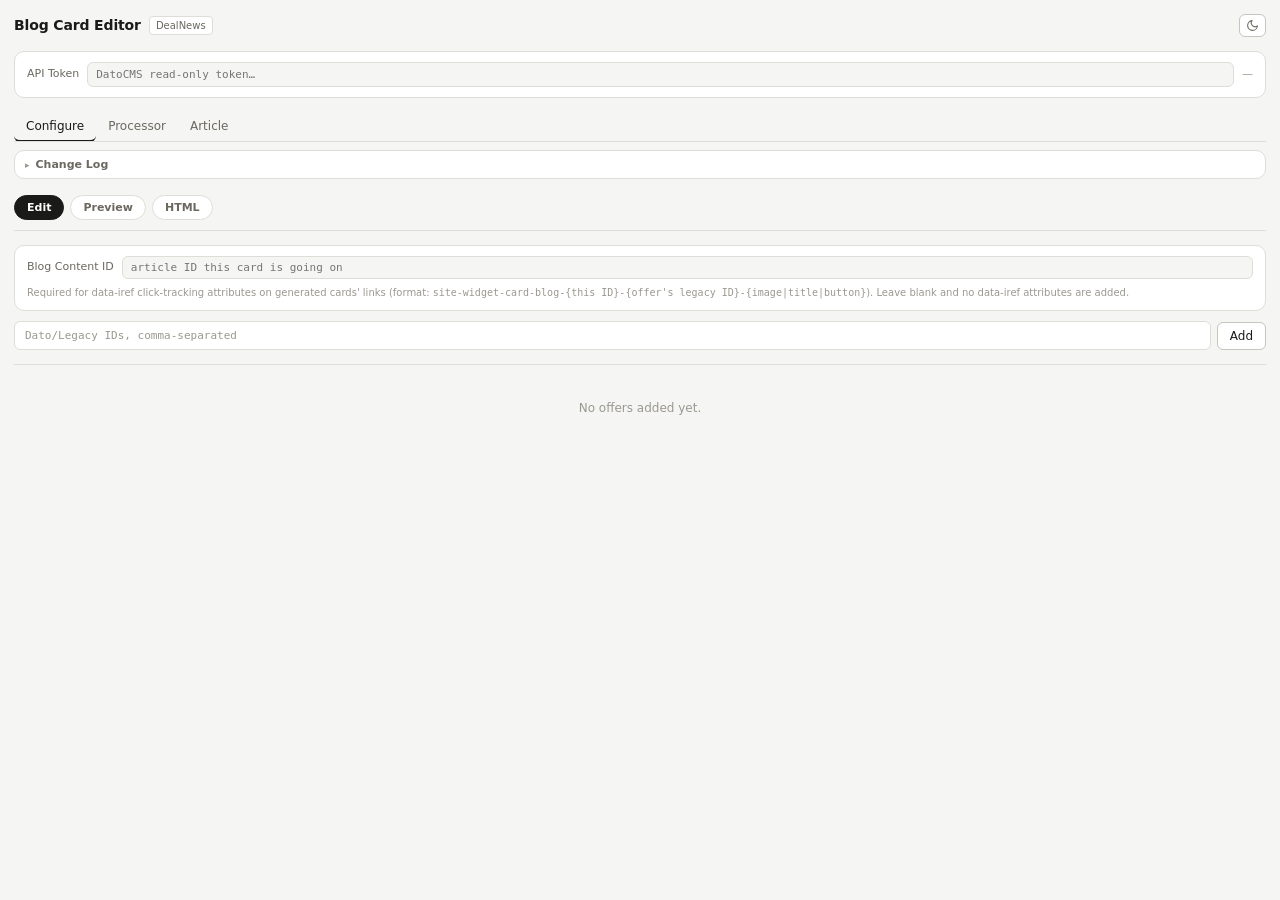
==== sidebar.html @ aa275ee0 "Initial commit: DealNews Blog Card Editor extension Chrome MV3 sidebar extension for DealNews editor" ====
<!DOCTYPE html>
<html lang="en">
<head>
<meta charset="UTF-8">
<meta name="viewport" content="width=device-width, initial-scale=1.0">
<title>Blog Card Editor</title>
<link rel="stylesheet" href="sidebar.css">
</head>
<body>

<div class="app-shell">

  <div class="header">
    <span class="header-title">Blog Card Editor</span>
    <span class="header-badge">DealNews</span>
    <button class="theme-toggle" id="theme-btn" title="Toggle dark mode">
      <svg id="theme-icon" width="13" height="13" viewBox="0 0 24 24" fill="none" stroke="currentColor" stroke-width="2" stroke-linecap="round" stroke-linejoin="round">
        <path d="M21 12.79A9 9 0 1 1 11.21 3 7 7 0 0 0 21 12.79z"/>
      </svg>
    </button>
  </div>

  <!-- Token bar -->
  <div class="token-bar">
    <div class="token-bar-row">
      <label for="token-input">API Token</label>
      <input type="password" id="token-input" placeholder="DatoCMS read-only token…" autocomplete="off" />
      <span class="token-status" id="token-status">—</span>
    </div>
  </div>

  <!-- Tabs -->
  <div class="tabs">
    <button class="tab active" id="tab-configure" data-tab="configure">Configure</button>
    <button class="tab" id="tab-processor" data-tab="processor">Processor</button>
    <button class="tab" id="tab-article"   data-tab="article">Article</button>
  </div>

  <!-- Change Log — records what the Processor and Article tabs actually did to HTML -->
  <div class="change-log-wrap">
    <button class="change-log-toggle" id="change-log-toggle">
      <span class="change-log-caret">▸</span>
      <span>Change Log</span>
      <span class="change-log-count" id="change-log-count"></span>
    </button>
    <div class="change-log-body" id="change-log-body" style="display:none;">
      <div class="change-log-actions">
        <button class="small" id="change-log-clear">Clear</button>
      </div>
      <div id="change-log-list"></div>
    </div>
  </div>

  <!-- ── Configure (Edit / Preview / HTML) ── -->
  <div class="pane active" id="pane-configure">

    <div class="subtabs">
      <button class="subtab active" id="subtab-edit"    data-subtab="edit">Edit</button>
      <button class="subtab" id="subtab-preview" data-subtab="preview">Preview</button>
      <button class="subtab" id="subtab-html"    data-subtab="html">HTML</button>
    </div>

    <!-- Edit -->
    <div class="subpane active" id="subpane-edit">
      <div class="settings-card">
        <div class="settings-row">
          <label for="blog-content-id">Blog Content ID</label>
          <input type="text" id="blog-content-id" placeholder="article ID this card is going on" />
        </div>
        <p style="font-size:10px;color:var(--text-faint);margin-top:6px;">
          Required for data-iref click-tracking attributes on generated cards' links (format: <code>site-widget-card-blog-{this ID}-{offer's legacy ID}-{image|title|button}</code>). Leave blank and no data-iref attributes are added.
        </p>
      </div>

      <div class="search-row">
        <input type="text" id="id-input" placeholder="Dato/Legacy IDs, comma-separated" />
        <button id="add-btn">Add</button>
        <span class="spinner" id="spinner" style="display:none;"></span>
      </div>
      <p class="msg" id="add-progress" style="display:none;color:var(--text-muted);"></p>
      <p class="msg err" id="add-err" style="display:none;"></p>

      <hr>

      <div class="empty" id="offers-empty">No offers added yet.</div>

      <div id="sort-bar-wrap" style="display:none;">
        <div class="sort-bar">
          <span class="sort-bar-label">Sort</span>
          <button class="sort-btn" id="sort-asc-btn">↑ Asc</button>
          <button class="sort-btn" id="sort-desc-btn">↓ Desc</button>
          <button class="sort-btn" id="sort-auto-btn">✦ Auto</button>
          <span class="sort-detect" id="sort-detect-label"></span>
          <span id="offer-count" style="margin-left:auto;font-size:11px;color:var(--text-muted);"></span>
          <button class="danger-text" id="remove-all-btn">Remove All</button>
        </div>
        <div class="sort-bar">
          <span class="sort-bar-label">Layout</span>
          <button class="sort-btn active" id="layout-grid-btn" title="Multi-column grid (default)">Grid</button>
          <button class="sort-btn" id="layout-vertical-btn" title="Single-column vertical stack">Vertical</button>
        </div>
      </div>

      <div class="tbl-wrap" id="offers-tbl-wrap" style="display:none;">
        <table>
          <thead>
            <tr>
              <th style="width:18px;"></th>
              <th style="width:24px;">#</th>
              <th>Title</th>
              <th style="width:58px;">Callout</th>
              <th style="width:80px;">CTA text</th>
              <th style="width:24px;"></th>
              <th style="width:62px;"></th>
            </tr>
          </thead>
          <tbody id="offers-tbody"></tbody>
        </table>
      </div>
    </div>

    <!-- Preview -->
    <div class="subpane" id="subpane-preview">
      <div class="preview-header">
        <button id="view-html-btn">View HTML →</button>
      </div>
      <div class="empty" id="preview-empty">Add offers in the Edit view first.</div>
      <div id="cards-container"></div>
    </div>

    <!-- HTML Output -->
    <div class="subpane" id="subpane-html">
      <div class="preview-header">
        <button class="primary" id="copy-btn">Copy HTML</button>
      </div>
      <p class="msg warn" id="iref-blog-id-warn" style="display:none;">⚠ No Blog Content ID set (Edit view) — cards generated below have no data-iref tracking attributes.</p>
      <div class="empty" id="html-empty">Add offers in the Edit view first.</div>
      <div id="html-out-block" style="display:none;">
        <div class="html-out-wrap">
          <div class="html-out-toolbar">
            <span>Generated HTML</span>
            <button id="copy-btn-2">Copy</button>
          </div>
          <pre class="html-out-pre" id="html-out-pre"></pre>
        </div>
      </div>
    </div>

  </div><!-- /pane-configure -->

  <!-- ── Deal Processor ── -->
  <div class="pane" id="pane-processor">
    <p class="processor-desc">Paste raw deal HTML and swap all CTA button text at once.</p>

    <div class="proc-card">
      <label class="proc-label">Raw HTML Input</label>
      <textarea id="proc-htmlInput" rows="7" placeholder="Paste your raw HTML here…"></textarea>
    </div>

    <div class="tracking-banner" id="proc-tracking-banner" style="display:none;"></div>

    <div class="proc-row">
      <div class="proc-card">
        <label class="proc-label">New Button Text</label>
        <input type="text" id="proc-btnText" placeholder='e.g. "Get Deal"' value="Get Deal" />
      </div>
      <div class="proc-tally">
        <div class="proc-tally-num" id="proc-tallyNum">—</div>
        <div class="proc-tally-label">Found</div>
      </div>
    </div>

    <div class="proc-btn-row">
      <button class="primary" id="proc-process-btn">⚡ Process</button>
      <button id="proc-clear-btn">✕ Clear</button>
    </div>

    <div class="proc-card">
      <div class="proc-output-header">
        <span style="font-size:12px;font-weight:600;color:var(--text);">Output</span>
        <button id="proc-copyBtn" style="display:none;" class="small">Copy HTML</button>
      </div>
      <textarea id="proc-outputArea" rows="8" readonly placeholder="Modified HTML will appear here…"></textarea>
    </div>
  </div>

  <!-- ── Article ── -->
  <div class="pane" id="pane-article">

    <!-- Settings -->
    <div class="article-section">
      <div class="section-label">Settings</div>
      <div class="settings-card">
        <div class="settings-row">
          <label for="exp-field">Expiry field</label>
          <input type="text" id="exp-field" value="expiration_datetime" placeholder="DatoCMS field API key" />
        </div>
        <div class="settings-row" style="margin-top:8px;">
          <label for="editor-selector">Editor selector</label>
          <input type="text" id="editor-selector" placeholder="e.g. #body, textarea[name=content]" />
        </div>
        <p style="font-size:10px;color:var(--text-faint);margin-top:6px;">
          Leave blank to auto-detect. If Load from Page reads the wrong field, right-click the article body textarea → Inspect, then enter its CSS selector here.
        </p>
        <div style="margin-top:8px;display:flex;gap:6px;align-items:center;">
          <button id="diag-btn" class="small">Run Diagnostics</button>
          <span class="spinner" id="diag-spinner" style="display:none;"></span>
        </div>
        <pre id="diag-out" style="display:none;margin-top:8px;font-size:10px;font-family:var(--mono);background:var(--bg);border:1px solid var(--border);border-radius:var(--radius);padding:8px;overflow-x:auto;white-space:pre-wrap;"></pre>
      </div>
    </div>

    <!-- Load -->
    <div class="article-section">
      <div class="section-label">Load Article</div>
      <div class="article-actions">
        <button class="primary" id="load-page-btn">↓ Load from Page</button>
        <button id="manual-toggle-btn">Paste manually</button>
        <span class="spinner" id="article-spinner" style="display:none;"></span>
      </div>
      <div id="manual-area" style="display:none;">
        <textarea class="manual-textarea" id="manual-html-input" rows="6"
          placeholder="Paste article HTML here, then click Parse…"></textarea>
        <div style="margin-top:6px;display:flex;gap:6px;">
          <button class="primary" id="parse-manual-btn">Parse</button>
          <button id="cancel-manual-btn">Cancel</button>
        </div>
      </div>
      <p class="msg err" id="article-load-err" style="display:none;"></p>
      <div class="tracking-banner" id="article-tracking-banner" style="display:none;"></div>
    </div>

    <!-- Found cards -->
    <div class="article-section" id="cards-found-section" style="display:none;">
      <div class="section-label">Deal Cards Found</div>

      <p style="font-size:10px;color:var(--text-faint);margin:0 0 6px;">
        Drag a row or edit its # to reorder — applied when you regenerate below.
      </p>
      <div class="card-list-wrap">
        <ul class="card-list" id="article-card-list"></ul>
      </div>

      <!-- Sits right above the flag/check buttons below (rather than above
           the list) so the counts are visible without scrolling back up
           while flagging cards for removal. -->
      <div id="article-status-bar" class="article-status-bar"></div>

      <div class="article-actions" style="flex-wrap:wrap;">
        <button id="check-exp-btn">Check Expirations</button>
        <span class="spinner" id="check-spinner" style="display:none;"></span>
        <button id="flag-expired-btn" class="small">Flag Expired</button>
        <button id="flag-all-btn" class="small">Flag All for Removal</button>
        <button id="flag-all-except-kept-btn" class="small">Flag All Except Kept</button>
        <button id="unflag-all-btn" class="small">Unflag All</button>
        <button id="article-preview-toggle" class="small">🖼 Show Visual Preview</button>
        <p class="msg err" id="check-err" style="display:none;width:100%;"></p>
      </div>

      <p style="font-size:10px;color:var(--text-faint);margin:8px 0 0;display:none;" id="article-preview-hint">
        Cards marked "⚠ Unverifiable" have no offer ID, so DatoCMS can't confirm their status — check the callout, description, and CTA text for expiry language.
      </p>
      <div id="article-preview-container" style="display:none;margin-top:8px;"></div>
    </div>

    <!-- Find & Replace -->
    <div class="article-section" id="find-replace-section" style="display:none;">
      <div class="section-label">Find &amp; Replace</div>
      <p style="font-size:10px;color:var(--text-faint);margin-bottom:8px;">
        Plain-text search across the loaded article HTML — for quick fixes like updating a month in a header. Find lists every match with surrounding context so you can see which are in headers vs. body copy and uncheck the ones to leave alone. Card titles/callouts/CTA text below update to match applied changes; click Remove Flagged / Reorder &amp; Regenerate afterward to produce the final copyable HTML.
      </p>
      <div class="settings-card">
        <div class="settings-row">
          <label for="find-input">Find</label>
          <input type="text" id="find-input" placeholder="e.g. August 2026" />
        </div>
        <div class="settings-row" style="margin-top:8px;">
          <label for="replace-input">Replace</label>
          <input type="text" id="replace-input" placeholder="e.g. September 2026" />
        </div>
      </div>
      <div class="article-actions" style="margin-top:8px;">
        <label style="font-size:11px;display:flex;align-items:center;gap:4px;color:var(--text-muted);">
          <input type="checkbox" id="find-case-sensitive" /> Case-sensitive
        </label>
        <button class="primary" id="find-replace-btn">Find Matches</button>
        <span id="find-replace-tally" style="font-size:11px;color:var(--text-muted);"></span>
      </div>
      <p class="msg err" id="find-replace-err" style="display:none;"></p>

      <div id="find-matches-wrap" style="display:none;margin-top:8px;">
        <div class="article-actions" style="margin-bottom:6px;">
          <button class="small" id="find-matches-select-all">Select All</button>
          <button class="small" id="find-matches-select-none">Select None</button>
          <span id="find-matches-counter" style="font-size:11px;color:var(--text-muted);"></span>
        </div>
        <ul class="find-matches-list" id="find-matches-list"></ul>
        <div class="article-actions" style="margin-top:8px;">
          <button class="primary" id="find-apply-btn">Apply to Selected</button>
        </div>
      </div>
    </div>

    <!-- Regenerate -->
    <div class="article-section" id="regen-section" style="display:none;">
      <div class="section-label">Apply Changes &amp; Regenerate</div>
      <div class="article-actions">
        <button class="primary" id="regen-btn">Remove Flagged / Reorder &amp; Regenerate</button>
      </div>
      <div class="tracking-banner" id="regen-tracking-banner" style="display:none;margin-top:10px;"></div>
      <div id="regen-out-block" style="display:none;margin-top:10px;">
        <div class="html-out-wrap">
          <div class="html-out-toolbar">
            <span>Updated Article HTML</span>
            <div style="display:flex;gap:6px;">
              <button id="regen-copy-btn" class="small">Copy</button>
            </div>
          </div>
          <pre class="html-out-pre" id="regen-out-pre"></pre>
        </div>
      </div>
    </div>

  </div><!-- /pane-article -->

</div><!-- /app-shell -->

<div class="toast" id="toast"></div>

<script src="sidebar.js"></script>
</body>
</html>
---- sidebar.css ----
*, *::before, *::after { box-sizing: border-box; margin: 0; padding: 0; }

:root {
  --bg: #f5f5f3;
  --surface: #ffffff;
  --border: #e0ddd8;
  --border-strong: #c8c4be;
  --text: #1a1a18;
  --text-muted: #6b6860;
  --text-faint: #9b9890;
  --accent: #2563af;
  --green: #3aaa5c;
  --green-bg: #edf7f1;
  --red: #c0392b;
  --red-bg: #fdf0ee;
  --yellow: #b07d00;
  --yellow-bg: #fdf8e8;
  --orange: #c05a00;
  --orange-bg: #fef3e8;
  --success: #1a7a3c;
  --mono: 'SF Mono', 'Fira Code', 'Cascadia Code', monospace;
  --sans: -apple-system, BlinkMacSystemFont, 'Segoe UI', system-ui, sans-serif;
  --radius: 6px;
  --radius-lg: 10px;
}

[data-theme="dark"] {
  --bg: #1a1a18;
  --surface: #242422;
  --border: #38362f;
  --border-strong: #4a4840;
  --text: #e8e6e1;
  --text-muted: #9b9890;
  --text-faint: #6b6860;
  --accent: #6b9fd4;
  --green-bg: #0e2217;
  --red-bg: #2a1a18;
  --yellow-bg: #221e0e;
  --orange-bg: #221408;
}

body {
  font-family: var(--sans);
  background: var(--bg);
  color: var(--text);
  font-size: 13px;
  line-height: 1.5;
}

.app-shell {
  padding: 14px 14px 24px;
}

/* Header */
.header {
  display: flex;
  align-items: center;
  gap: 8px;
  margin-bottom: 14px;
}
.header-title { font-size: 14px; font-weight: 600; letter-spacing: -0.01em; }
.header-badge {
  font-size: 10px;
  color: var(--text-muted);
  background: var(--surface);
  border: 1px solid var(--border);
  border-radius: 4px;
  padding: 1px 6px;
  font-weight: 500;
}
.theme-toggle {
  margin-left: auto;
  padding: 4px 6px;
  border: 1px solid var(--border-strong);
  border-radius: var(--radius);
  background: var(--surface);
  color: var(--text-muted);
  cursor: pointer;
  line-height: 0;
}
.theme-toggle:hover { color: var(--text); background: var(--bg); }
.theme-toggle svg { display: block; }

/* Token bar */
.token-bar {
  background: var(--surface);
  border: 1px solid var(--border);
  border-radius: var(--radius-lg);
  padding: 10px 12px;
  margin-bottom: 14px;
}
.token-bar-row {
  display: flex;
  align-items: center;
  gap: 8px;
}
.token-bar label { font-size: 11px; font-weight: 500; color: var(--text-muted); white-space: nowrap; }
.token-bar input {
  flex: 1;
  font-family: var(--mono);
  font-size: 11px;
  border: 1px solid var(--border);
  border-radius: var(--radius);
  padding: 5px 8px;
  background: var(--bg);
  color: var(--text);
  outline: none;
  min-width: 0;
}
.token-bar input:focus { border-color: var(--border-strong); }
.token-status { font-size: 11px; color: var(--text-faint); white-space: nowrap; }
.token-status.ok { color: var(--success); }

/* Tabs — scrollable row */
.tabs {
  display: flex;
  border-bottom: 1px solid var(--border);
  margin-bottom: 16px;
  gap: 0;
  overflow-x: auto;
  scrollbar-width: none;
}
.tabs::-webkit-scrollbar { display: none; }
.tab {
  font-size: 12px;
  padding: 7px 12px;
  color: var(--text-muted);
  cursor: pointer;
  border: none;
  background: none;
  border-bottom: 2px solid transparent;
  margin-bottom: -1px;
  font-family: var(--sans);
  font-weight: 500;
  white-space: nowrap;
  transition: color 0.1s;
}
.tab:hover { color: var(--text); }
.tab.active { color: var(--text); border-bottom-color: var(--text); }

/* Sub-tabs — a view switcher nested inside one top-level tab (e.g. Configure's
   Edit/Preview/HTML), distinct from .sort-btn despite the similar pill look:
   that class means "sort/layout mode", this means "which view is showing". */
.subtabs {
  display: flex;
  gap: 6px;
  margin-bottom: 14px;
  padding-bottom: 10px;
  border-bottom: 1px solid var(--border);
}
.subtab {
  font-size: 11px;
  font-weight: 600;
  padding: 5px 12px;
  border-radius: 20px;
  border: 1px solid var(--border);
  background: var(--surface);
  color: var(--text-muted);
  cursor: pointer;
  font-family: var(--sans);
  transition: color 0.1s, background 0.1s, border-color 0.1s;
}
.subtab:hover { color: var(--text); background: var(--bg); }
.subtab.active { background: var(--text); color: var(--surface); border-color: var(--text); }

.subpane { display: none; }
.subpane.active { display: block; }

/* Change Log */
.change-log-wrap {
  margin: -8px 0 16px;
  border: 1px solid var(--border);
  border-radius: var(--radius-lg);
  background: var(--surface);
  overflow: hidden;
}
.change-log-toggle {
  width: 100%;
  display: flex;
  align-items: center;
  gap: 6px;
  padding: 7px 10px;
  background: none;
  border: none;
  cursor: pointer;
  font-size: 11px;
  font-weight: 600;
  color: var(--text-muted);
  font-family: var(--sans);
  text-align: left;
}
.change-log-toggle:hover { color: var(--text); background: var(--bg); }
.change-log-caret { font-size: 9px; color: var(--text-faint); }
.change-log-count { color: var(--text-faint); font-weight: 400; }
.change-log-body {
  border-top: 1px solid var(--border);
  padding: 8px 10px;
  max-height: 240px;
  overflow-y: auto;
}
.change-log-actions { display: flex; justify-content: flex-end; margin-bottom: 6px; }
.change-log-empty { font-size: 11px; color: var(--text-faint); padding: 4px 0; }
.change-log-entry {
  border: 1px solid var(--border);
  border-radius: var(--radius);
  padding: 6px 8px;
  margin-bottom: 6px;
  background: var(--bg);
}
.change-log-entry:last-child { margin-bottom: 0; }
.change-log-entry-head {
  display: flex;
  justify-content: space-between;
  align-items: center;
  gap: 6px;
  margin-bottom: 3px;
}
.change-log-source {
  font-size: 9px;
  font-weight: 700;
  text-transform: uppercase;
  letter-spacing: 0.03em;
  color: var(--accent);
  background: var(--surface);
  border: 1px solid var(--border);
  border-radius: 20px;
  padding: 1px 7px;
  white-space: nowrap;
}
.change-log-time { font-family: var(--mono); font-size: 10px; color: var(--text-faint); white-space: nowrap; }
.change-log-summary { font-size: 11px; color: var(--text); font-weight: 500; }
.change-log-details { margin: 4px 0 0; padding-left: 16px; font-size: 10.5px; color: var(--text-muted); }
.change-log-details li { margin-bottom: 2px; }

/* Panes */
.pane { display: none; }
.pane.active { display: block; }

/* Search row */
.search-row { display: flex; gap: 6px; margin-bottom: 10px; align-items: center; }
.search-row input {
  flex: 1;
  font-family: var(--mono);
  font-size: 11px;
  border: 1px solid var(--border);
  border-radius: var(--radius);
  padding: 7px 10px;
  background: var(--surface);
  color: var(--text);
  outline: none;
  min-width: 0;
}
.search-row input:focus { border-color: var(--border-strong); }
.search-row input::placeholder { color: var(--text-faint); }

/* Buttons */
button {
  font-family: var(--sans);
  font-size: 12px;
  font-weight: 500;
  padding: 6px 12px;
  border: 1px solid var(--border-strong);
  border-radius: var(--radius);
  background: var(--surface);
  color: var(--text);
  cursor: pointer;
  transition: background 0.1s, border-color 0.1s;
  white-space: nowrap;
}
button:hover { background: var(--bg); }
button:active { transform: scale(0.98); }
button:disabled { opacity: 0.5; cursor: not-allowed; }
button.primary { background: var(--text); color: var(--surface); border-color: var(--text); }
button.primary:hover { background: #333; }
button.danger-text { color: var(--red); border-color: var(--border); font-size: 11px; padding: 3px 8px; }
button.danger-text:hover { background: var(--red-bg); }
button.small { font-size: 11px; padding: 4px 8px; }

/* Spinner */
.spinner {
  display: inline-block;
  width: 12px; height: 12px;
  border: 2px solid var(--border);
  border-top-color: var(--text-muted);
  border-radius: 50%;
  animation: spin 0.55s linear infinite;
  flex-shrink: 0;
}
@keyframes spin { to { transform: rotate(360deg); } }

/* Messages */
.msg { font-size: 11px; margin-top: 5px; }
.msg.err { color: var(--red); }
.msg.ok { color: var(--success); }
.msg.warn { color: var(--orange); }

hr { border: none; border-top: 1px solid var(--border); margin: 14px 0; }

.empty { font-size: 12px; color: var(--text-faint); padding: 20px 0; text-align: center; }

/* Offers table */
.tbl-wrap { overflow-x: auto; }
table { width: 100%; border-collapse: collapse; font-size: 12px; }
th {
  text-align: left;
  font-size: 10px;
  font-weight: 600;
  color: var(--text-muted);
  text-transform: uppercase;
  letter-spacing: 0.05em;
  padding: 6px 8px;
  border-bottom: 1px solid var(--border);
}
td {
  padding: 7px 8px;
  border-bottom: 1px solid var(--border);
  color: var(--text);
  vertical-align: middle;
}
tr:last-child td { border-bottom: none; }
.cell-mono { font-family: var(--mono); font-size: 10px; color: var(--text-muted); }
.cell-trunc { max-width: 120px; white-space: nowrap; overflow: hidden; text-overflow: ellipsis; }
.cell-muted { color: var(--text-muted); }

/* Sort bar */
.sort-bar {
  display: flex;
  align-items: center;
  gap: 6px;
  margin-bottom: 10px;
  flex-wrap: wrap;
}
.sort-bar-label { font-size: 10px; font-weight: 600; color: var(--text-muted); text-transform: uppercase; letter-spacing: 0.05em; white-space: nowrap; }
.sort-btn {
  font-size: 11px;
  padding: 3px 8px;
  border: 1px solid var(--border-strong);
  border-radius: var(--radius);
  background: var(--surface);
  color: var(--text);
  cursor: pointer;
  font-family: var(--sans);
  font-weight: 500;
}
.sort-btn:hover { background: var(--bg); }
.sort-btn.active { background: var(--text); color: var(--surface); border-color: var(--text); }
.sort-detect { font-size: 10px; color: var(--text-faint); font-style: italic; }

/* Drag handle */
.drag-handle { cursor: grab; color: var(--text-faint); font-size: 13px; padding: 0 2px; user-select: none; }
.drag-handle:active { cursor: grabbing; }
tr.drag-over td { border-top: 2px solid var(--accent); }
tr.dragging { opacity: 0.4; }

/* Lock button */
.lock-btn {
  background: none;
  border: 1px solid transparent;
  border-radius: var(--radius);
  padding: 2px 4px;
  cursor: pointer;
  color: var(--text-faint);
  font-size: 12px;
  line-height: 1;
}
.lock-btn:hover { color: var(--text-muted); border-color: var(--border); background: var(--bg); }
.lock-btn.locked { color: var(--accent); border-color: var(--accent); background: var(--bg); }
tr.row-locked td { background: var(--bg); }
tr.row-locked .drag-handle { opacity: 0.2; cursor: not-allowed; }
tr.row-locked .pos-input { opacity: 0.4; pointer-events: none; }

/* CTA input */
.cta-input {
  font-size: 11px;
  min-width: 60px;
  width: auto;
  field-sizing: content;
  border: 1px solid var(--border);
  border-radius: var(--radius);
  padding: 3px 6px;
  background: var(--bg);
  color: var(--text);
  font-family: var(--sans);
  outline: none;
}
.cta-input:focus { border-color: var(--border-strong); background: var(--surface); }

/* Position input */
.pos-input {
  font-family: var(--mono);
  font-size: 11px;
  width: 36px;
  text-align: center;
  border: 1px solid var(--border);
  border-radius: var(--radius);
  padding: 3px;
  background: var(--bg);
  color: var(--text-muted);
  outline: none;
  -moz-appearance: textfield;
}
.pos-input::-webkit-inner-spin-button,
.pos-input::-webkit-outer-spin-button { -webkit-appearance: none; margin: 0; }
.pos-input:focus { border-color: var(--accent); color: var(--text); background: var(--surface); }

/* Preview */
.preview-header { display: flex; justify-content: flex-end; margin-bottom: 14px; gap: 6px; align-items: center; }
.card-wrap { margin-bottom: 14px; }
.card-wrap.flagged .card-preview { opacity: 0.55; outline: 2px solid var(--orange); outline-offset: 2px; }
.card-id { font-family: var(--mono); font-size: 10px; color: var(--text-faint); margin-bottom: 4px; }
.card-preview {
  background: #fff;
  border: 1px solid #dbdbdb;
  border-radius: 4px;
  display: flex;
  flex-direction: column;
  font-family: sans-serif;
  overflow: hidden;
}
.card-img-col {
  width: 100%;
  max-height: 160px;
  display: flex;
  align-items: center;
  justify-content: center;
  padding: 10px;
  background: #fafafa;
}
.card-img-col img { max-height: 140px; max-width: 100%; object-fit: contain; }
.card-img-col .no-img {
  width: 100px; height: 80px;
  background: #f4f4f2;
  border-radius: 4px;
  display: flex; align-items: center; justify-content: center;
  font-size: 10px; color: #999;
}
.card-content-col { padding: 10px 14px; display: flex; flex-direction: column; }
.card-h3 { font-size: 14px; font-weight: 500; margin-bottom: 6px; }
.card-h3 a { color: #485fc7; text-decoration: none; }
.card-price { font-size: 18px; font-weight: 700; color: #48c774; margin-bottom: 10px; }
.card-desc { font-size: 12px; color: #4a4a4a; line-height: 1.4; margin-bottom: 10px; }
.card-desc p { margin: 0 0 6px; }
.card-desc p:last-child { margin-bottom: 0; }
.card-desc ul, .card-desc ol { margin: 4px 0 6px; padding-left: 18px; }
.card-desc li { margin-bottom: 2px; }
.card-desc a { color: #485fc7; text-decoration: underline; }
.card-cta-wrap { display: flex; justify-content: center; gap: 8px; align-items: center; }
.card-cta {
  display: inline-block; background: #48c774; color: #fff;
  padding: 7px 14px; font-size: 12px; font-weight: 500;
  border-radius: 4px; text-decoration: none;
  text-align: center;
}

/* HTML output */
.html-out-wrap {
  background: var(--bg);
  border: 1px solid var(--border);
  border-radius: var(--radius-lg);
  overflow: hidden;
  margin-top: 10px;
}
.html-out-toolbar {
  background: var(--surface);
  border-bottom: 1px solid var(--border);
  padding: 7px 10px;
  display: flex;
  align-items: center;
  justify-content: space-between;
}
.html-out-toolbar span { font-size: 10px; font-weight: 500; color: var(--text-muted); text-transform: uppercase; letter-spacing: 0.05em; }
.html-out-pre {
  font-family: var(--mono);
  font-size: 10px;
  color: var(--text);
  padding: 12px;
  overflow-x: auto;
  white-space: pre;
  max-height: 320px;
  overflow-y: auto;
  line-height: 1.5;
}

/* Deal Processor */
.processor-desc { font-size: 12px; color: var(--text-muted); margin-bottom: 14px; }
.proc-card {
  background: var(--surface);
  border: 1px solid var(--border);
  border-radius: var(--radius-lg);
  padding: 12px;
  margin-bottom: 10px;
}
.proc-label {
  display: block;
  font-size: 10px;
  font-weight: 600;
  color: var(--text-muted);
  text-transform: uppercase;
  letter-spacing: 0.05em;
  margin-bottom: 6px;
}
.proc-card textarea {
  width: 100%;
  background: var(--bg);
  border: 1px solid var(--border);
  border-radius: var(--radius);
  color: var(--text);
  font-family: var(--mono);
  font-size: 10.5px;
  padding: 8px 10px;
  resize: vertical;
  outline: none;
  line-height: 1.5;
}
.proc-card textarea:focus { border-color: var(--border-strong); }
.proc-card input[type="text"] {
  width: 100%;
  background: var(--bg);
  border: 1px solid var(--border);
  border-radius: var(--radius);
  color: var(--text);
  font-size: 12px;
  padding: 7px 10px;
  outline: none;
  font-family: var(--sans);
}
.proc-card input[type="text"]:focus { border-color: var(--border-strong); }
.proc-row { display: flex; gap: 10px; align-items: stretch; margin-bottom: 10px; }
.proc-row .proc-card { margin-bottom: 0; flex: 1; }
.proc-tally {
  background: var(--surface);
  border: 1px solid var(--border);
  border-radius: var(--radius-lg);
  padding: 12px 16px;
  display: flex;
  flex-direction: column;
  align-items: center;
  justify-content: center;
  min-width: 90px;
}
.proc-tally-num { font-size: 2rem; font-weight: 800; color: var(--accent); line-height: 1; font-family: var(--mono); }
.proc-tally-label { font-size: 10px; color: var(--text-faint); margin-top: 4px; text-transform: uppercase; letter-spacing: 0.05em; font-weight: 500; }
.proc-btn-row { display: flex; gap: 6px; margin-bottom: 10px; }
.proc-output-header { display: flex; justify-content: space-between; align-items: center; margin-bottom: 8px; }

/* ─── Article tab ─── */
.article-section { margin-bottom: 16px; }
.section-label {
  font-size: 10px;
  font-weight: 600;
  color: var(--text-muted);
  text-transform: uppercase;
  letter-spacing: 0.05em;
  margin-bottom: 8px;
}
.article-actions { display: flex; gap: 6px; align-items: center; margin-bottom: 8px; flex-wrap: wrap; }
.article-status-bar {
  font-size: 11px;
  color: var(--text-muted);
  padding: 6px 10px;
  background: var(--surface);
  border: 1px solid var(--border);
  border-radius: var(--radius);
  margin-bottom: 10px;
}
.article-status-bar strong { color: var(--text); }

/* Card list */
.card-list { list-style: none; }
.card-list-item {
  display: flex;
  align-items: center;
  gap: 8px;
  padding: 7px 8px;
  border-bottom: 1px solid var(--border);
  font-size: 12px;
}
.card-list-item:last-child { border-bottom: none; }
.card-list-item.drag-over { border-top: 2px solid var(--accent); }
.card-list-item.dragging { opacity: 0.4; }
.card-list-title { flex: 1; overflow: hidden; text-overflow: ellipsis; white-space: nowrap; }
.card-list-wrap {
  background: var(--surface);
  border: 1px solid var(--border);
  border-radius: var(--radius-lg);
  overflow: hidden;
  margin-bottom: 10px;
}

/* Status badges */
.badge {
  font-size: 10px;
  font-weight: 600;
  padding: 2px 7px;
  border-radius: 20px;
  white-space: nowrap;
  border: 1px solid transparent;
}
.badge-active    { background: var(--green-bg);  color: var(--success); border-color: var(--green); }
.badge-expired   { background: var(--red-bg);    color: var(--red);     border-color: var(--red); }
.badge-deleted   { background: var(--red-bg);    color: var(--red);     border-color: var(--red); }
.badge-unknown   { background: var(--yellow-bg); color: var(--yellow);  border-color: var(--yellow); }
.badge-flagged   { background: var(--orange-bg); color: var(--orange);  border-color: var(--orange); }
.badge-checking  { background: var(--bg);        color: var(--text-faint); border-color: var(--border); }
.badge-keep      { background: var(--surface);    color: var(--accent);    border-color: var(--accent); }

/* Tracking-link warning banner (artclick / /lw/click.html) */
.tracking-banner {
  background: var(--red-bg);
  border: 1px solid var(--red);
  border-radius: var(--radius-lg);
  padding: 8px 10px;
  margin-bottom: 10px;
}
.tracking-banner-head { font-size: 12px; font-weight: 600; color: var(--red); margin-bottom: 4px; }
.tracking-banner-list {
  margin: 0;
  padding-left: 18px;
  font-size: 10.5px;
  font-family: var(--mono);
  color: var(--red);
  word-break: break-all;
}
.tracking-banner-list li { margin-bottom: 2px; }

/* Flag button */
.flag-btn {
  background: none;
  border: 1px solid transparent;
  border-radius: var(--radius);
  padding: 2px 5px;
  cursor: pointer;
  font-size: 12px;
  line-height: 1;
  color: var(--text-faint);
  transition: color 0.1s, border-color 0.1s;
}
.flag-btn:hover { color: var(--orange); border-color: var(--border); }
.flag-btn.flagged { color: var(--orange); border-color: var(--orange); background: var(--orange-bg); }

/* Settings card */
.settings-card {
  background: var(--surface);
  border: 1px solid var(--border);
  border-radius: var(--radius-lg);
  padding: 10px 12px;
  margin-bottom: 10px;
}
.settings-row {
  display: flex;
  align-items: center;
  gap: 8px;
  font-size: 11px;
}
.settings-row label { color: var(--text-muted); white-space: nowrap; }
.settings-row input {
  flex: 1;
  font-family: var(--mono);
  font-size: 11px;
  border: 1px solid var(--border);
  border-radius: var(--radius);
  padding: 4px 8px;
  background: var(--bg);
  color: var(--text);
  outline: none;
  min-width: 0;
}
.settings-row input:focus { border-color: var(--border-strong); }

/* Find & Replace match preview */
.find-matches-list {
  list-style: none;
  margin: 0;
  padding: 0;
  max-height: 240px;
  overflow-y: auto;
  background: var(--surface);
  border: 1px solid var(--border);
  border-radius: var(--radius-lg);
}
.find-match-row {
  display: flex;
  align-items: flex-start;
  gap: 8px;
  padding: 6px 10px;
  border-bottom: 1px solid var(--border);
}
.find-match-row:last-child { border-bottom: none; }
.find-match-row input[type="checkbox"] { margin-top: 2px; flex-shrink: 0; }
.find-match-snippet {
  font-family: var(--mono);
  font-size: 10.5px;
  color: var(--text-muted);
  word-break: break-word;
  line-height: 1.5;
}
.find-match-snippet mark {
  background: var(--yellow-bg);
  color: var(--yellow);
  border-radius: 2px;
  padding: 0 2px;
  font-weight: 600;
}

/* Toast */
.toast {
  position: fixed;
  bottom: 20px;
  left: 50%;
  transform: translateX(-50%);
  background: var(--text);
  color: var(--surface);
  font-size: 12px;
  font-weight: 500;
  padding: 8px 16px;
  border-radius: 20px;
  opacity: 0;
  transition: opacity 0.2s;
  pointer-events: none;
  white-space: nowrap;
  z-index: 999;
}
.toast.show { opacity: 1; }
.toast.err { background: var(--red); }

/* Manual article textarea */
.manual-textarea {
  width: 100%;
  background: var(--bg);
  border: 1px solid var(--border);
  border-radius: var(--radius);
  color: var(--text);
  font-family: var(--mono);
  font-size: 10.5px;
  padding: 8px 10px;
  resize: vertical;
  outline: none;
  line-height: 1.5;
}
.manual-textarea:focus { border-color: var(--border-strong); }
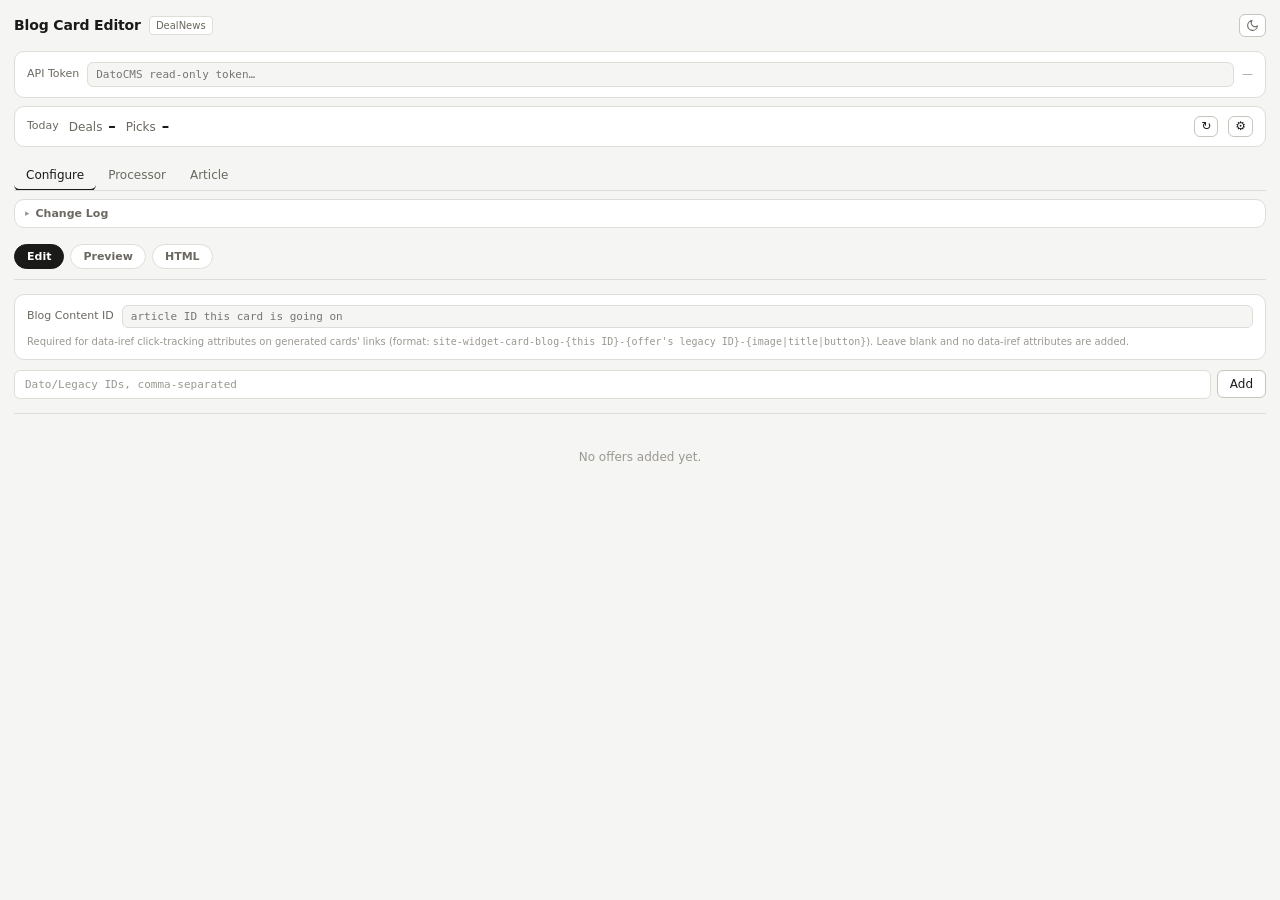
==== commit 5899c9ef: "Add daily Deals / Creator Picks counter (2.26.0) A strip above the tabs shows how many deals the cho" ====
--- a/sidebar.html
+++ b/sidebar.html
@@ -26,6 +26,22 @@
       <label for="token-input">API Token</label>
       <input type="password" id="token-input" placeholder="DatoCMS read-only token…" autocomplete="off" />
       <span class="token-status" id="token-status">—</span>
+    </div>
+  </div>
+
+  <!-- Daily counter — today's deals written and creator picks made, see refreshDailyCounts() -->
+  <div class="daily-counter">
+    <div class="daily-counter-row">
+      <span class="daily-counter-label">Today</span>
+      <span class="daily-counter-stat" id="count-deals-stat">Deals <strong id="count-deals">–</strong></span>
+      <span class="daily-counter-stat" id="count-picks-stat">Picks <strong id="count-picks">–</strong></span>
+      <span class="daily-counter-updated" id="count-updated"></span>
+      <button class="daily-counter-btn" id="count-refresh-btn" title="Refresh counts">↻</button>
+      <button class="daily-counter-btn" id="count-settings-btn" title="Choose author">⚙</button>
+    </div>
+    <div class="daily-counter-settings" id="count-settings" style="display:none;">
+      <label for="count-author">Count for</label>
+      <select id="count-author"><option value="">Loading authors…</option></select>
     </div>
   </div>
 
@@ -162,7 +178,7 @@
     <div class="proc-row">
       <div class="proc-card">
         <label class="proc-label">New Button Text</label>
-        <input type="text" id="proc-btnText" placeholder='e.g. "Get Deal"' value="Get Deal" />
+        <input type="text" id="proc-btnText" placeholder='e.g. "Use Promo"' value="Use Promo" />
       </div>
       <div class="proc-tally">
         <div class="proc-tally-num" id="proc-tallyNum">—</div>
@@ -253,6 +269,8 @@
         <button id="flag-all-btn" class="small">Flag All for Removal</button>
         <button id="flag-all-except-kept-btn" class="small">Flag All Except Kept</button>
         <button id="unflag-all-btn" class="small">Unflag All</button>
+        <button id="move-all-expired-btn" class="small" title="Marks every expired card (by status check or CTA text) to move into the article's existing Expired group on regenerate, instead of being removed.">🗄️ Move All Expired</button>
+        <button id="fix-all-iref-btn" class="small" title="Resolves each flagged card's legacy ID from DatoCMS and writes its missing/incorrect data-iref attribute(s), one card at a time.">🔗 Fix All Iref</button>
         <button id="article-preview-toggle" class="small">🖼 Show Visual Preview</button>
         <p class="msg err" id="check-err" style="display:none;width:100%;"></p>
       </div>
--- a/sidebar.css
+++ b/sidebar.css
@@ -17,6 +17,8 @@
   --yellow-bg: #fdf8e8;
   --orange: #c05a00;
   --orange-bg: #fef3e8;
+  --purple: #7b3fa0;
+  --purple-bg: #f6eefb;
   --success: #1a7a3c;
   --mono: 'SF Mono', 'Fira Code', 'Cascadia Code', monospace;
   --sans: -apple-system, BlinkMacSystemFont, 'Segoe UI', system-ui, sans-serif;
@@ -37,6 +39,8 @@
   --red-bg: #2a1a18;
   --yellow-bg: #221e0e;
   --orange-bg: #221408;
+  --purple: #b98adb;
+  --purple-bg: #241a2c;
 }
 
 body {
@@ -110,6 +114,41 @@
 .token-bar input:focus { border-color: var(--border-strong); }
 .token-status { font-size: 11px; color: var(--text-faint); white-space: nowrap; }
 .token-status.ok { color: var(--success); }
+
+/* Daily counter */
+.daily-counter {
+  background: var(--surface);
+  border: 1px solid var(--border);
+  border-radius: var(--radius-lg);
+  padding: 8px 12px;
+  margin: -6px 0 14px;
+}
+.daily-counter-row { display: flex; align-items: center; gap: 10px; }
+.daily-counter-label { font-size: 11px; font-weight: 500; color: var(--text-muted); }
+.daily-counter-stat { font-size: 12px; color: var(--text-muted); white-space: nowrap; }
+.daily-counter-stat strong { font-size: 15px; color: var(--text); margin-left: 2px; font-variant-numeric: tabular-nums; }
+.daily-counter-stat.err strong { color: var(--red); }
+.daily-counter-updated { flex: 1; text-align: right; font-size: 10px; color: var(--text-faint); white-space: nowrap; }
+.daily-counter-btn { font-size: 12px; padding: 1px 6px; line-height: 1.4; }
+.daily-counter-settings {
+  display: flex;
+  align-items: center;
+  gap: 8px;
+  margin-top: 8px;
+  padding-top: 8px;
+  border-top: 1px solid var(--border);
+}
+.daily-counter-settings label { font-size: 11px; font-weight: 500; color: var(--text-muted); white-space: nowrap; }
+.daily-counter-settings select {
+  flex: 1;
+  min-width: 0;
+  font-size: 11px;
+  border: 1px solid var(--border);
+  border-radius: var(--radius);
+  padding: 4px 6px;
+  background: var(--bg);
+  color: var(--text);
+}
 
 /* Tabs — scrollable row */
 .tabs {
@@ -407,6 +446,7 @@
 .preview-header { display: flex; justify-content: flex-end; margin-bottom: 14px; gap: 6px; align-items: center; }
 .card-wrap { margin-bottom: 14px; }
 .card-wrap.flagged .card-preview { opacity: 0.55; outline: 2px solid var(--orange); outline-offset: 2px; }
+.card-wrap.moved-expired .card-preview { opacity: 0.7; outline: 2px dashed var(--purple); outline-offset: 2px; }
 .card-id { font-family: var(--mono); font-size: 10px; color: var(--text-faint); margin-bottom: 4px; }
 .card-preview {
   background: #fff;
@@ -603,6 +643,7 @@
 .badge-flagged   { background: var(--orange-bg); color: var(--orange);  border-color: var(--orange); }
 .badge-checking  { background: var(--bg);        color: var(--text-faint); border-color: var(--border); }
 .badge-keep      { background: var(--surface);    color: var(--accent);    border-color: var(--accent); }
+.badge-move-expired { background: var(--purple-bg); color: var(--purple);  border-color: var(--purple); }
 
 /* Tracking-link warning banner (artclick / /lw/click.html) */
 .tracking-banner {
@@ -637,6 +678,22 @@
 }
 .flag-btn:hover { color: var(--orange); border-color: var(--border); }
 .flag-btn.flagged { color: var(--orange); border-color: var(--orange); background: var(--orange-bg); }
+
+/* Move-to-Expired-group button — same shape as .flag-btn, distinct purple
+   so it's never confused with the removal flag's orange. */
+.expire-move-btn {
+  background: none;
+  border: 1px solid transparent;
+  border-radius: var(--radius);
+  padding: 2px 5px;
+  cursor: pointer;
+  font-size: 12px;
+  line-height: 1;
+  color: var(--text-faint);
+  transition: color 0.1s, border-color 0.1s;
+}
+.expire-move-btn:hover { color: var(--purple); border-color: var(--border); }
+.expire-move-btn.active { color: var(--purple); border-color: var(--purple); background: var(--purple-bg); }
 
 /* Settings card */
 .settings-card {
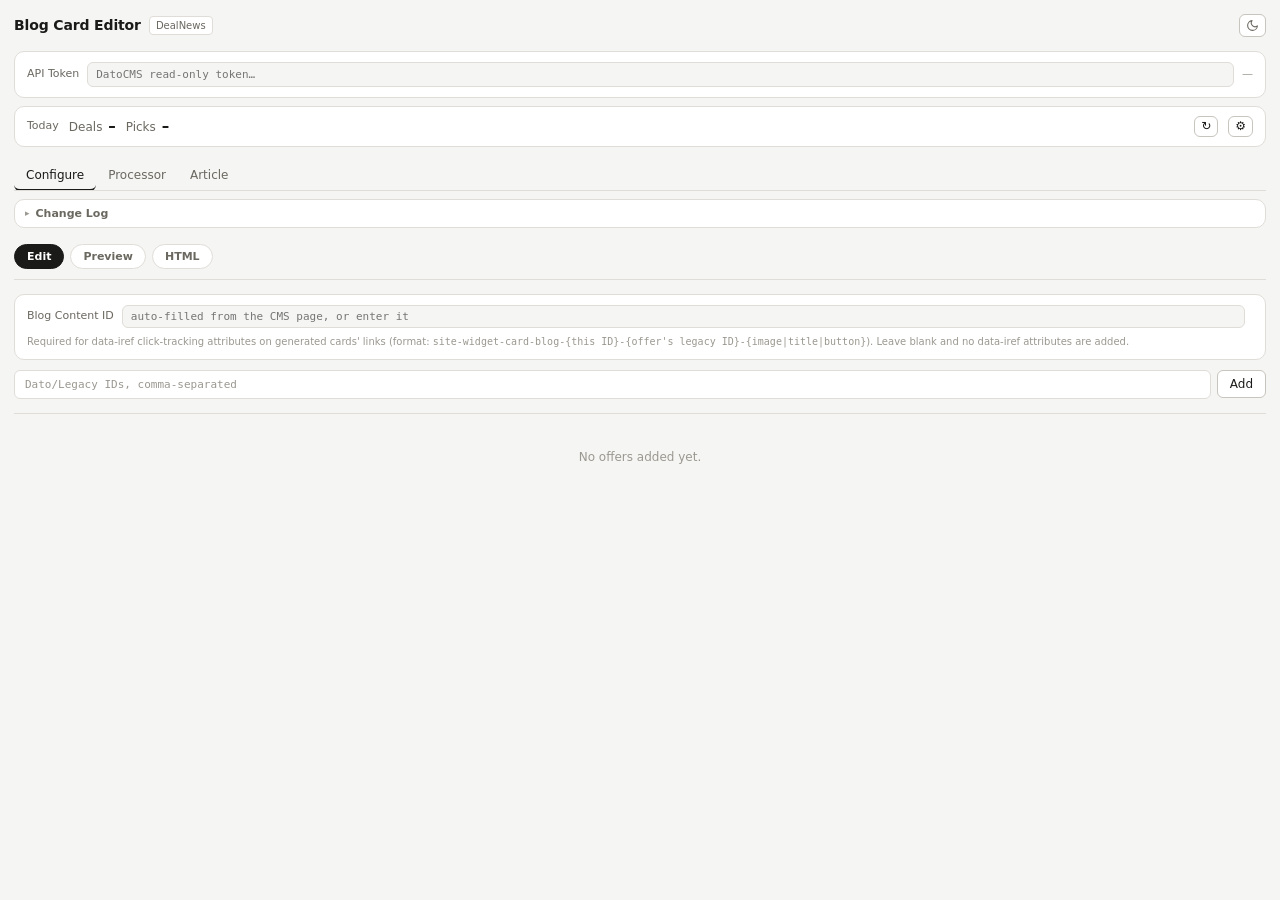
==== commit 9b896733: "Add compact card style, image toggle, description editing, update banner, auto Blog Content ID (2.25" ====
--- a/sidebar.html
+++ b/sidebar.html
@@ -18,6 +18,12 @@
         <path d="M21 12.79A9 9 0 1 1 11.21 3 7 7 0 0 0 21 12.79z"/>
       </svg>
     </button>
+  </div>
+
+  <!-- Update banner — shown only when a newer version is on GitHub, see checkForUpdate() -->
+  <div class="update-banner" id="update-banner" style="display:none;">
+    <span class="update-banner-text" id="update-banner-text"></span>
+    <button class="daily-counter-btn" id="update-banner-dismiss" title="Dismiss until the next version">✕</button>
   </div>
 
   <!-- Token bar -->
@@ -81,7 +87,8 @@
       <div class="settings-card">
         <div class="settings-row">
           <label for="blog-content-id">Blog Content ID</label>
-          <input type="text" id="blog-content-id" placeholder="article ID this card is going on" />
+          <input type="text" id="blog-content-id" placeholder="auto-filled from the CMS page, or enter it" />
+          <span class="blog-id-source" id="blog-id-source"></span>
         </div>
         <p style="font-size:10px;color:var(--text-faint);margin-top:6px;">
           Required for data-iref click-tracking attributes on generated cards' links (format: <code>site-widget-card-blog-{this ID}-{offer's legacy ID}-{image|title|button}</code>). Leave blank and no data-iref attributes are added.
@@ -115,6 +122,16 @@
           <button class="sort-btn active" id="layout-grid-btn" title="Multi-column grid (default)">Grid</button>
           <button class="sort-btn" id="layout-vertical-btn" title="Single-column vertical stack">Vertical</button>
         </div>
+        <div class="sort-bar">
+          <span class="sort-bar-label">Style</span>
+          <button class="sort-btn active" id="style-standard-btn" title="Headline, callout on its own line, description, button">Standard</button>
+          <button class="sort-btn" id="style-compact-btn" title="Experimental: callout folded into the headline as one line, button moved up under it">Compact (experimental)</button>
+        </div>
+        <div class="sort-bar">
+          <span class="sort-bar-label">Images</span>
+          <button class="sort-btn active" id="images-on-btn" title="Include each offer's image">On</button>
+          <button class="sort-btn" id="images-off-btn" title="Leave images out of the generated cards (faster loading)">Off</button>
+        </div>
       </div>
 
       <div class="tbl-wrap" id="offers-tbl-wrap" style="display:none;">
@@ -126,6 +143,7 @@
               <th>Title</th>
               <th style="width:58px;">Callout</th>
               <th style="width:80px;">CTA text</th>
+              <th style="width:24px;"></th>
               <th style="width:24px;"></th>
               <th style="width:62px;"></th>
             </tr>
--- a/sidebar.css
+++ b/sidebar.css
@@ -795,3 +795,24 @@
   line-height: 1.5;
 }
 .manual-textarea:focus { border-color: var(--border-strong); }
+
+/* Configure tab — description editor row (remove parts of an offer's description) */
+.desc-row td { background: var(--bg); padding: 6px 8px; }
+.desc-block { display: flex; align-items: flex-start; gap: 8px; padding: 3px 0; border-bottom: 1px solid var(--border); }
+.desc-block:last-of-type { border-bottom: none; }
+.desc-block-text { flex: 1; font-size: 11px; line-height: 1.4; color: var(--text); white-space: normal; }
+.desc-block-text.empty { color: var(--text-faint); font-style: italic; }
+.desc-row button.small { margin-top: 6px; }
+.card-h3-compact { font-size: 17px; font-weight: 400; line-height: 1.3; }
+
+/* Update banner (see checkForUpdate()) */
+.update-banner {
+  display: flex; align-items: flex-start; gap: 8px;
+  background: var(--yellow-bg); border: 1px solid var(--yellow); color: var(--text);
+  border-radius: var(--radius-lg); padding: 8px 12px; margin: -6px 0 14px;
+  font-size: 11px; line-height: 1.45;
+}
+.update-banner-text { flex: 1; }
+.update-banner code { font-family: var(--mono); background: var(--surface); padding: 0 4px; border-radius: 3px; }
+.blog-id-source { font-size: 10px; color: var(--text-faint); white-space: nowrap; }
+.blog-id-source.ok { color: var(--success); }
